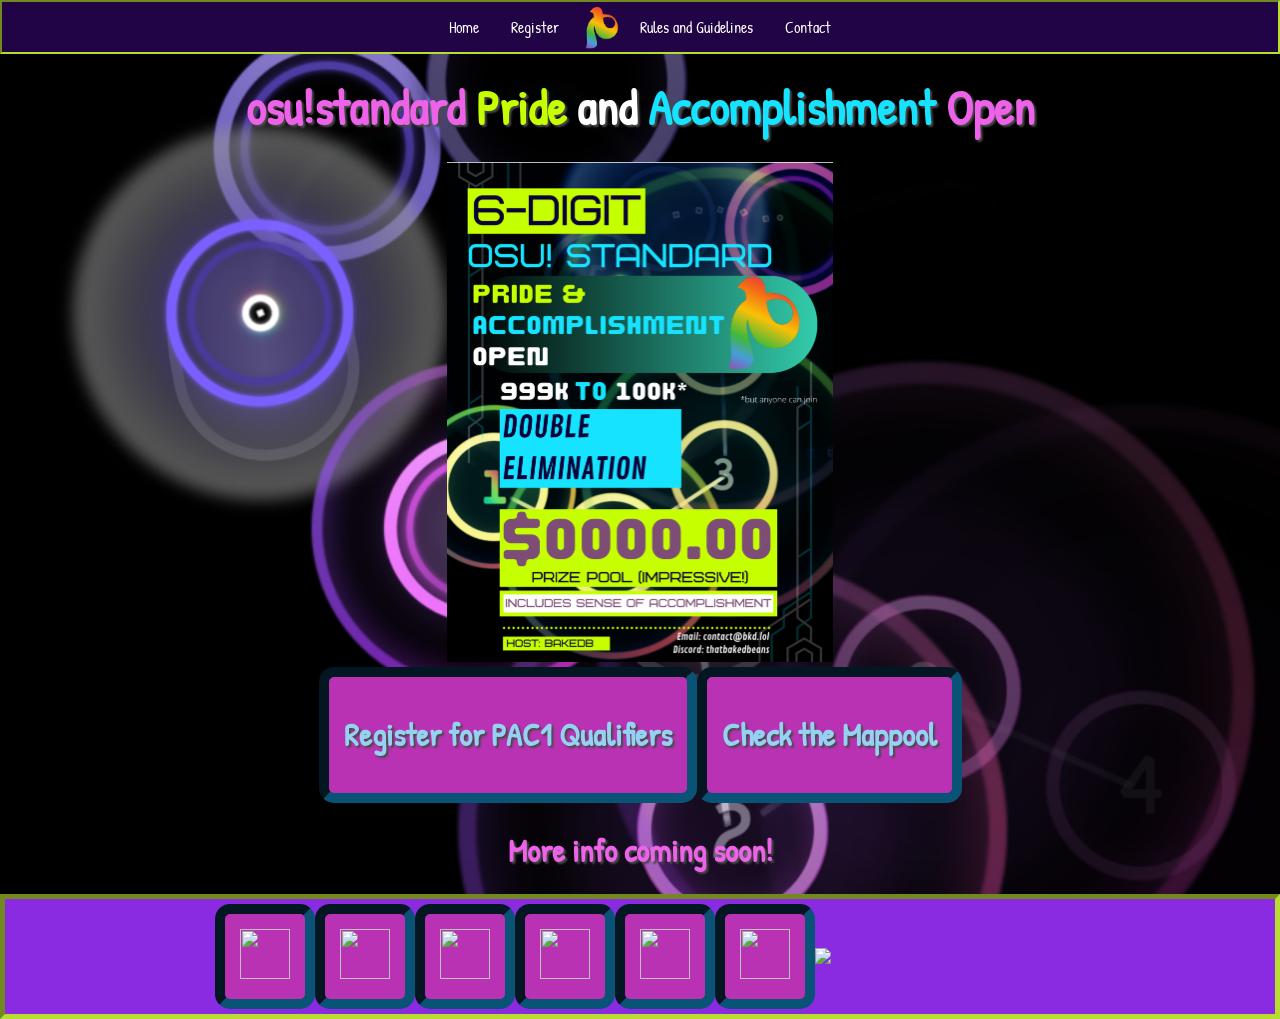
==== index.html @ f12f106e "init" ====
<!DOCTYPE html>
<html lang="en">

<head>
    <meta charset="UTF-8">
    <meta name="viewport" content="width=device-width, initial-scale=1.0">
    <title>osu! PAC Open</title>
    <link rel="icon" href="favicon.png" type="image/svg+xml">
    <link rel="preconnect" href="https://fonts.googleapis.com">
    <link rel="preconnect" href="https://fonts.gstatic.com" crossorigin>
    <link href="https://fonts.googleapis.com/css2?family=Patrick+Hand&display=swap" rel="stylesheet">
    <link rel="stylesheet"
        href="https://fonts.googleapis.com/css2?family=Material+Symbols+Outlined:wght@400&display=swap">
    <link rel="stylesheet" href="style.css">
</head>

<body>

    <div class="parallax">

        <nav>
            <ul class="nav_ul">
                <li><a href="/index.html">Home</a></li>
                <li><a href="https://forms.gle/2F3MSY8CNXw6PzRp7">Register</a></li>
                <img src="logo.png" height="50">
                <li><a href="/rules.html">Rules and Guidelines</a></li>
                <li><a href="https://bkd.lol/contact.html">Contact</a></li>
            </ul>
        </nav>

        <div class="centered">
            <h1>
                <font size="100">osu!standard <font color="#c6ff00">Pride</font>
                    <font color="#fff">and</font>
                    <font color="#16e3ff">Accomplishment</font> Open
                </font>
            </h1>
        </div>

        <div class="centered">
            <img src="poster.png" height="500">
        </div>

        <div class="centered">
            <a href="https://forms.gle/2F3MSY8CNXw6PzRp7">
                <div class="widget">
                    <h1>Register for PAC1 Qualifiers</h1>
                </div>
            </a>
            <a
                href="https://docs.google.com/spreadsheets/d/e/2PACX-1vT3OhvnKLUDww7C5kmvBEQnJQmywsg3wuoAEOyDQhl5XC0KzehotYfz8HSDIhasMaR-pZdG9RC0Tjvq/pubhtml">
                <div class="widget">
                    <h1>Check the Mappool</h1>
                </div>
            </a>
        </div>

        <div class="centered">
            <h1>More info coming soon!</h1>
        </div>

        <footer>
            <div class="centered">
                <a href="https://github.com/bakedb">
                    <div class="widget"><img
                            src="https://upload.wikimedia.org/wikipedia/commons/9/91/Octicons-mark-github.svg"
                            width="50" height="50"></div>
                </a>
                <a href="https://git.gay/bkd">
                    <div class="widget"><img src="https://git.gay/assets/img/logo.svg" width="50" height="50"></div>
                </a>
                <a href="https://youtube.com/@thatbakedbeans">
                    <div class="widget"><img
                            src="https://upload.wikimedia.org/wikipedia/commons/0/09/YouTube_full-color_icon_%282017%29.svg"
                            width="50" height="50"></div>
                </a>
                <a href="https://www.twitch.tv/bakedbeanstwitch/">
                    <div class="widget"><img
                            src="https://upload.wikimedia.org/wikipedia/commons/d/d3/Twitch_Glitch_Logo_Purple.svg"
                            width="50" height="50"></div>
                </a>
                <a href="https://orcid.org/0009-0009-8159-9089">
                    <div class="widget"><img src="https://upload.wikimedia.org/wikipedia/commons/0/06/ORCID_iD.svg"
                            width="50" height="50"></div>
                </a>
                <a href="https://osu.ppy.sh/users/38371673">
                    <div class="widget"><img
                            src="https://upload.wikimedia.org/wikipedia/commons/2/29/Osu%21_logo_2024.png" width="50"
                            height="50"></div>
                </a>

                <img src="https://xenia-images.efi.pages.gay/extinct2.png" width="250">
            </div>
        </footer>
    </div>

</body>

</html>
---- style.css ----
body,
html {
    height: 100%;
    background-image: url("bg.jpg");
}

body {
    font-family: "Patrick Hand", cursive;
    margin: 0px;
    background-color: #0a2579;
    color: #ee62e9;
}

h1,
p {
    text-shadow: 2px 2px 2px #4a4a4a;
}

.widget {
    border: 10px inset #095376;
    padding: 15px;
    margin: 5px 0;
    border-radius: 15px;
    background-color: #b932b4;
    color: #96d1f4;
    display: inline-block;
    vertical-align: top;
}

.labs-widget {
    color: red;
    background-color: #4a4a4a;
    border: 10px inset #095376;
    padding: 15px;
    margin: 5px 0;
    border-radius: 15px;

    display: inline-block;
    vertical-align: top;
}

.git-widget {
    color: #ff8800;
    background-color: #4a4a4a;
    border: 10px inset #095376;
    padding: 15px;
    margin: 5px 0;
    border-radius: 15px;

    display: inline-block;
    vertical-align: top;
}

.nav_ul {
    justify-content: center;
    align-items: center;
    display: flex;
    list-style-type: none;
    padding: 0;
    margin: 0;
    overflow: hidden;
    background-color: #210445;
    border: 2px inset #b8dd30;
}

.nav_ul li a {
    display: block;
    color: white;
    text-align: center;
    padding: 14px 16px;
    text-decoration: none;
}

.nav_ul li a:hover {
    background-color: #ee62e9;
}

.nav_ul li {
    float: left;
}

nav {
    color: #309edd;
}

#logoImage {
    position: absolute;
    transition: 1s ease-in-out;
    opacity: 0;
}

footer {
    background-color: blueviolet;
    border: 5px inset #b8dd30;
}

.visible {
    opacity: 1;
}

.parallax {
    /* The image used */
    background-image: url("bg.jpg");

    /* Full height */
    height: fit-content;

    /* Create the parallax scrolling effect */
    background-attachment: fixed;
    background-position: center;
    background-repeat: no-repeat;
    background-size: cover;
}

.centered {
    justify-content: center;
    align-items: center;
    display: flex;
}

.contact-logo {
    padding: 5px;
    height: 30px;
}

.contact-text {
    font-size: 25px;
}

.contact-text:hover {
    font-size: 30px;
    transition: ease;
    transition-duration: 0.3s;
}
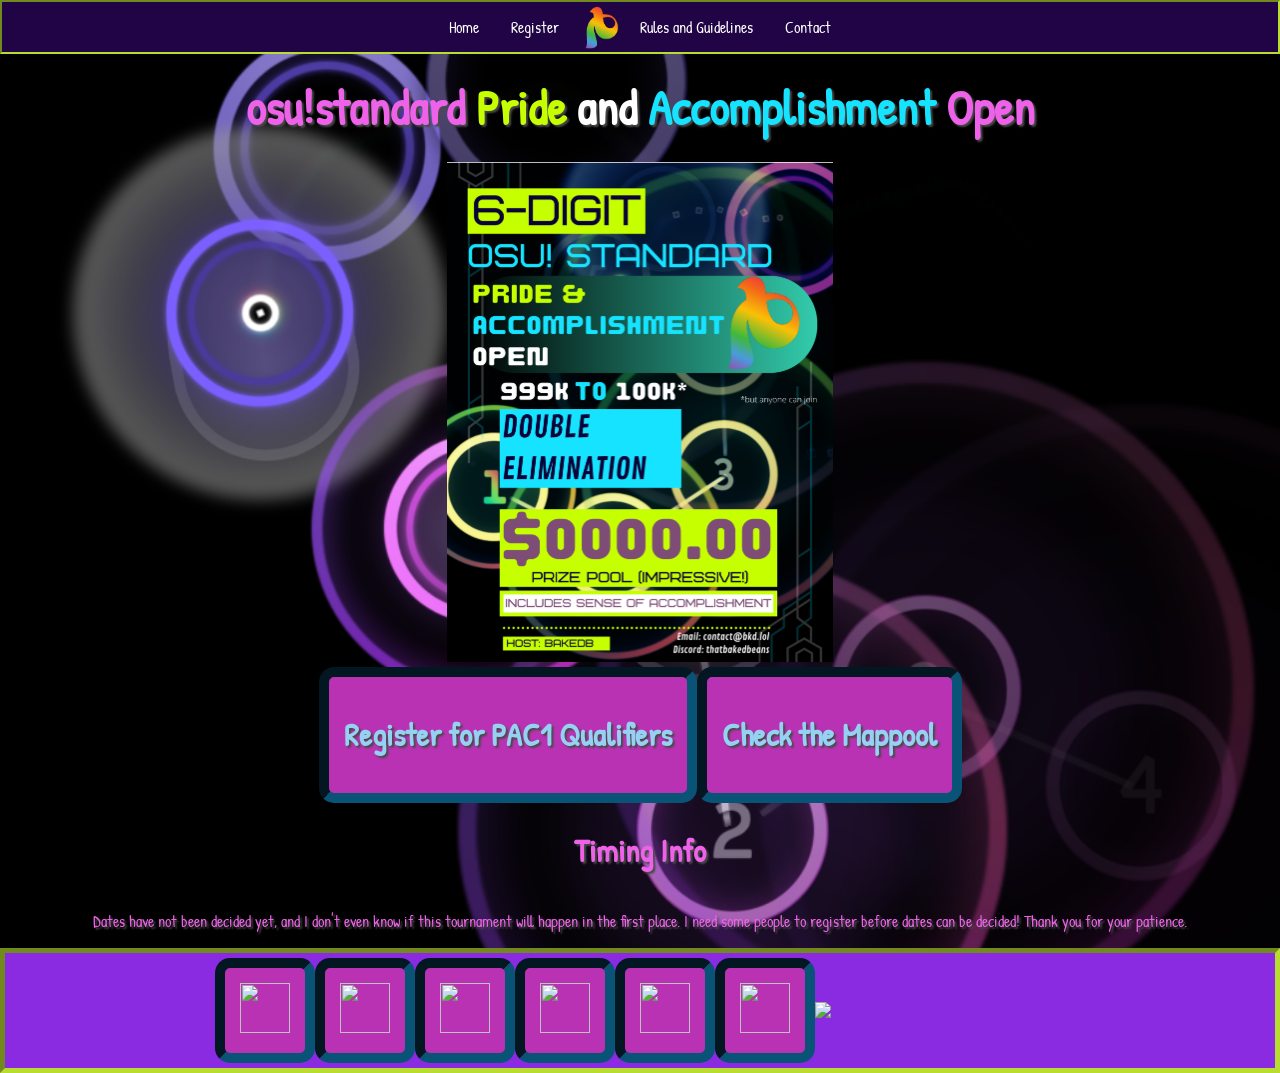
==== commit 8983cb1d: "added rules" ====
--- a/index.html
+++ b/index.html
@@ -56,7 +56,12 @@
         </div>
 
         <div class="centered">
-            <h1>More info coming soon!</h1>
+            <h1>Timing Info</h1>
+
+        </div>
+        <div class="centered">
+            <p>Dates have not been decided yet, and I don't even know if this tournament will happen in the first place.
+                I need some people to register before dates can be decided! Thank you for your patience.</p>
         </div>
 
         <footer>
